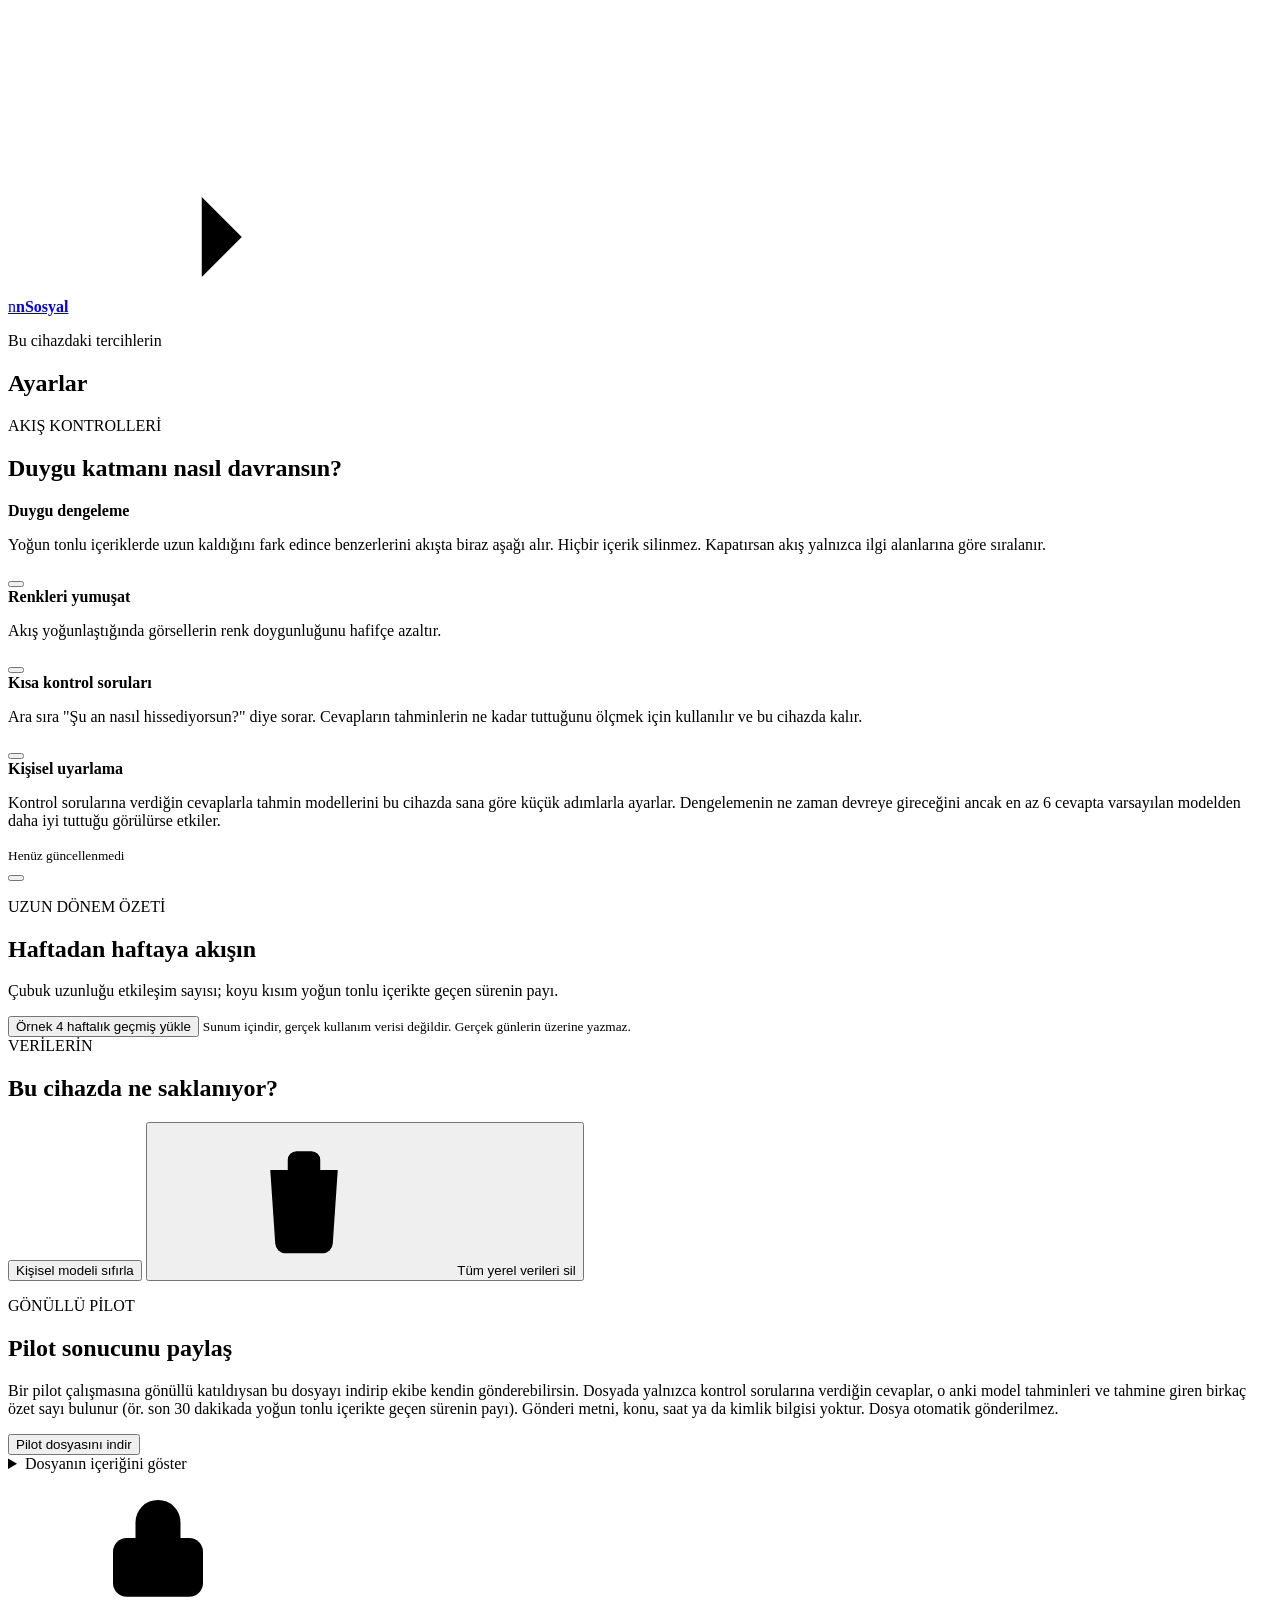
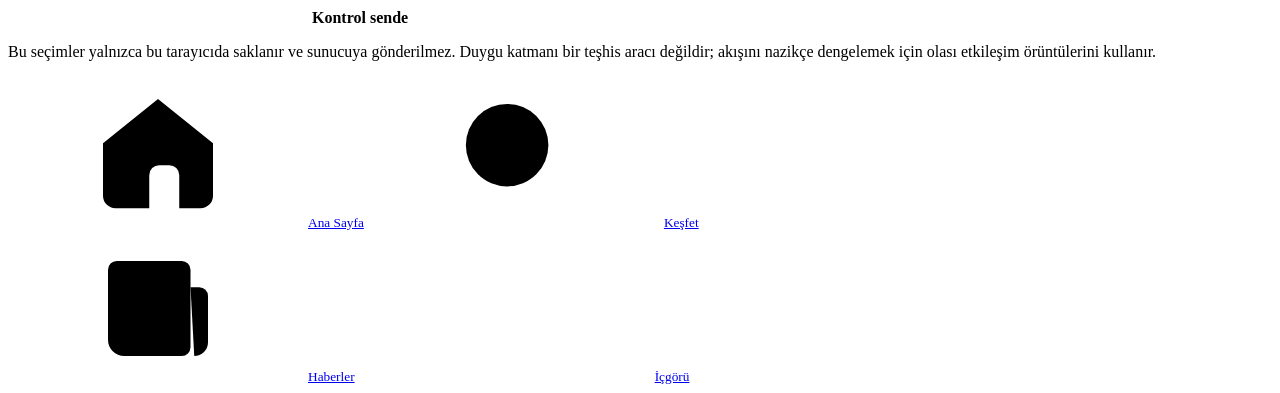
==== static/ayarlar.html @ 0f556bbb "." ====
<!DOCTYPE html>
<html lang="tr">
<head>
  <meta charset="UTF-8" />
  <meta name="viewport" content="width=device-width, initial-scale=1.0" />
  <meta name="theme-color" content="#ffffff" />
  <title>Ayarlar — NSosyal</title>
  <link rel="icon" href="/favicon.svg" type="image/svg+xml" />
  <link rel="manifest" href="/manifest.json" />
  <link rel="apple-touch-icon" href="/favicon.svg" />
  <link rel="stylesheet" href="/style.css?v=40" />
  <link rel="stylesheet" href="/arayuz.css?v=14" />
  <link rel="stylesheet" href="/tema.css?v=20" />
</head>
<body class="insight-body ayarlar-body">
<svg class="ikon-sprite" aria-hidden="true" focusable="false"><defs>
<symbol id="i-ev" viewBox="0 0 24 24"><path d="M3.2 10.6 12 3.5l8.8 7.1V19a2 2 0 0 1-2 2h-3.4v-5.3a1.6 1.6 0 0 0-1.6-1.6h-1.6a1.6 1.6 0 0 0-1.6 1.6V21H5.2a2 2 0 0 1-2-2Z"/></symbol>
<symbol id="i-haber" viewBox="0 0 24 24"><path d="M4 6.2a1.4 1.4 0 0 1 1.4-1.4h10.4a1.4 1.4 0 0 1 1.4 1.4v12.4a1.4 1.4 0 0 1-1.4 1.4H6.6A2.6 2.6 0 0 1 4 17.4Z"/><path d="M17.2 9h1.4A1.4 1.4 0 0 1 20 10.4v7.4a2.2 2.2 0 0 1-2.2 2.2"/><path d="M7.2 8.6h6.8M7.2 12h6.8M7.2 15.4h4.2"/></symbol>
<symbol id="i-icgoru" viewBox="0 0 24 24"><path d="M4.5 20.2V13M9.7 20.2V8.2M14.9 20.2v-4.6M20.1 20.2V4.4"/></symbol>
<symbol id="i-kesfet" viewBox="0 0 24 24"><circle cx="10.9" cy="10.9" r="6.6"/><path d="m15.8 15.8 4.3 4.3"/></symbol>
<symbol id="i-arti" viewBox="0 0 24 24"><path d="M12 5.4v13.2M5.4 12h13.2"/></symbol>
<symbol id="i-chevron" viewBox="0 0 24 24"><path d="m9.4 5.6 6.4 6.4-6.4 6.4"/></symbol>
<symbol id="i-kivilcim" viewBox="0 0 24 24"><path d="M12 2.8 13.6 9a3.5 3.5 0 0 0 2.4 2.4l6.2 1.6-6.2 1.6A3.5 3.5 0 0 0 13.6 17L12 23.2 10.4 17A3.5 3.5 0 0 0 8 14.6L1.8 13 8 11.4A3.5 3.5 0 0 0 10.4 9Z"/></symbol>
<symbol id="i-kilit" viewBox="0 0 24 24"><rect x="4.8" y="10.4" width="14.4" height="9.4" rx="2.2"/><path d="M8.4 10.4V7.9a3.6 3.6 0 0 1 7.2 0v2.5"/></symbol>
<symbol id="i-veri" viewBox="0 0 24 24"><path d="M4.4 16.6 9 11.2l3.6 3.1 6.4-7.3"/><path d="M14.6 7h4.8v4.6"/></symbol>
<symbol id="i-cop" viewBox="0 0 24 24"><path d="M4.8 7.2h14.4M9.4 7.2V5.6a1.4 1.4 0 0 1 1.4-1.4h2.4a1.4 1.4 0 0 1 1.4 1.4v1.6"/><path d="M6.6 7.2 7.4 19a1.6 1.6 0 0 0 1.6 1.5h6a1.6 1.6 0 0 0 1.6-1.5l.8-11.8"/></symbol>
<symbol id="i-ok-sag" viewBox="0 0 24 24"><path d="M4.6 12h14.2M12.9 6.3 18.7 12l-5.8 5.7"/></symbol>
</defs></svg>
  <main class="insight-page ayarlar-sayfa">
    <header class="insight-topbar"><a class="insight-brand" href="/index.html"><span class="brand-mark">n</span><b>nSosyal</b></a><a class="round-button" href="/index.html" aria-label="Akışa dön" title="Akışa dön"><svg class="ikon geri-ikon" aria-hidden="true"><use href="#i-chevron"/></svg></a></header>
    <section class="insight-hero"><p>Bu cihazdaki tercihlerin</p><h1>Ayarlar</h1></section>

    <section class="insight-chart-card ayar-kart" aria-labelledby="akis-baslik">
      <div class="chart-heading"><div><span>AKIŞ KONTROLLERİ</span><h2 id="akis-baslik">Duygu katmanı nasıl davransın?</h2></div></div>
      <div class="ayar-liste">
        <div class="ayar-satir">
          <div><b id="ayar-dengeleme-ad">Duygu dengeleme</b><p id="ayar-dengeleme-acik">Yoğun tonlu içeriklerde uzun kaldığını fark edince benzerlerini akışta biraz aşağı alır. Hiçbir içerik silinmez. Kapatırsan akış yalnızca ilgi alanlarına göre sıralanır.</p></div>
          <button class="anahtar" type="button" role="switch" aria-checked="true" data-ayar="dengeleme" aria-labelledby="ayar-dengeleme-ad" aria-describedby="ayar-dengeleme-acik"><span></span></button>
        </div>
        <div class="ayar-satir">
          <div><b id="ayar-doygunluk-ad">Renkleri yumuşat</b><p id="ayar-doygunluk-acik">Akış yoğunlaştığında görsellerin renk doygunluğunu hafifçe azaltır.</p></div>
          <button class="anahtar" type="button" role="switch" aria-checked="true" data-ayar="doygunluk" aria-labelledby="ayar-doygunluk-ad" aria-describedby="ayar-doygunluk-acik"><span></span></button>
        </div>
        <div class="ayar-satir">
          <div><b id="ayar-kontrol-ad">Kısa kontrol soruları</b><p id="ayar-kontrol-acik">Ara sıra "Şu an nasıl hissediyorsun?" diye sorar. Cevapların tahminlerin ne kadar tuttuğunu ölçmek için kullanılır ve bu cihazda kalır.</p></div>
          <button class="anahtar" type="button" role="switch" aria-checked="true" data-ayar="kontrolSorulari" aria-labelledby="ayar-kontrol-ad" aria-describedby="ayar-kontrol-acik"><span></span></button>
        </div>
        <div class="ayar-satir">
          <div><b id="ayar-kisisel-ad">Kişisel uyarlama</b><p id="ayar-kisisel-acik">Kontrol sorularına verdiğin cevaplarla tahmin modellerini bu cihazda sana göre küçük adımlarla ayarlar. Dengelemenin ne zaman devreye gireceğini ancak en az 6 cevapta varsayılan modelden daha iyi tuttuğu görülürse etkiler.</p><small id="kisisel-durum" class="ayar-alt">Henüz güncellenmedi</small></div>
          <button class="anahtar" type="button" role="switch" aria-checked="true" data-ayar="kisiselUyarlama" aria-labelledby="ayar-kisisel-ad" aria-describedby="ayar-kisisel-acik"><span></span></button>
        </div>
      </div>
      <p id="ayar-bildirim" class="ayar-bildirim" role="status" aria-live="polite"></p>
    </section>

    <section class="insight-chart-card" aria-labelledby="uzun-baslik">
      <div class="chart-heading"><div><span>UZUN DÖNEM ÖZETİ</span><h2 id="uzun-baslik">Haftadan haftaya akışın</h2></div><small id="ornek-rozet" class="ornek-rozet" hidden>Örnek veri içeriyor</small></div>
      <p id="uzun-karsilastirma" class="uzun-karsilastirma"></p>
      <div id="hafta-grafik" class="hafta-grafik"></div>
      <p class="hafta-aciklama">Çubuk uzunluğu etkileşim sayısı; koyu kısım yoğun tonlu içerikte geçen sürenin payı.</p>
      <div id="kontrol-dagilimi" class="kontrol-dagilimi"></div>
      <div class="ornek-kontrol">
        <button id="ornek-yukle" type="button" class="ikincil-buton">Örnek 4 haftalık geçmiş yükle</button>
        <button id="ornek-kaldir" type="button" class="ikincil-buton" hidden>Örnek geçmişi kaldır</button>
        <small>Sunum içindir, gerçek kullanım verisi değildir. Gerçek günlerin üzerine yazmaz.</small>
      </div>
    </section>

    <section class="insight-chart-card" aria-labelledby="veri-baslik">
      <div class="chart-heading"><div><span>VERİLERİN</span><h2 id="veri-baslik">Bu cihazda ne saklanıyor?</h2></div></div>
      <ul id="veri-listesi" class="veri-listesi"></ul>
      <div class="veri-eylemleri">
        <button id="kisisel-sifirla" type="button" class="ikincil-buton">Kişisel modeli sıfırla</button>
        <button id="tumunu-sil" type="button" class="tehlike-buton"><svg class="ikon ikon-sm" aria-hidden="true"><use href="#i-cop"/></svg> Tüm yerel verileri sil</button>
      </div>
      <p id="veri-bildirim" class="ayar-bildirim" role="status" aria-live="polite"></p>
    </section>

    <section class="insight-chart-card" aria-labelledby="pilot-baslik">
      <div class="chart-heading"><div><span>GÖNÜLLÜ PİLOT</span><h2 id="pilot-baslik">Pilot sonucunu paylaş</h2></div></div>
      <p class="pilot-aciklama">Bir pilot çalışmasına gönüllü katıldıysan bu dosyayı indirip ekibe kendin gönderebilirsin. Dosyada yalnızca kontrol sorularına verdiğin cevaplar, o anki model tahminleri ve tahmine giren birkaç özet sayı bulunur (ör. son 30 dakikada yoğun tonlu içerikte geçen sürenin payı). Gönderi metni, konu, saat ya da kimlik bilgisi yoktur. Dosya otomatik gönderilmez.</p>
      <div class="veri-eylemleri"><button id="pilot-indir" type="button" class="ikincil-buton">Pilot dosyasını indir</button></div>
      <details class="pilot-onizleme"><summary>Dosyanın içeriğini göster</summary><pre id="pilot-icerik" tabindex="0"></pre></details>
    </section>

    <section class="insight-data-note"><b><svg class="ikon ikon-sm" aria-hidden="true"><use href="#i-kilit"/></svg> Kontrol sende</b><p>Bu seçimler yalnızca bu tarayıcıda saklanır ve sunucuya gönderilmez. Duygu katmanı bir teşhis aracı değildir; akışını nazikçe dengelemek için olası etkileşim örüntülerini kullanır.</p></section>
  </main>
  <nav class="bottom-nav insight-nav" aria-label="Alt menü"><a class="nav-item" href="/index.html"><span><svg class="ikon" aria-hidden="true"><use href="#i-ev"/></svg></span><small>Ana Sayfa</small></a><a class="nav-item" href="/kesfet.html"><span><svg class="ikon" aria-hidden="true"><use href="#i-kesfet"/></svg></span><small>Keşfet</small></a><a class="create-button" href="/index.html?compose=1" aria-label="Yeni gönderi"><svg class="ikon ikon-lg" aria-hidden="true"><use href="#i-arti"/></svg></a><a class="nav-item" href="/haberler.html"><span><svg class="ikon" aria-hidden="true"><use href="#i-haber"/></svg></span><small>Haberler</small></a><a class="nav-item" href="/rapor.html"><span><svg class="ikon" aria-hidden="true"><use href="#i-icgoru"/></svg></span><small>İçgörü</small></a></nav>
  <script src="/trained-weights.js?v=2"></script>
  <script src="/trained-models.js?v=5"></script>
  <script src="/local-agent.js?v=19"></script>
  <script src="/ayarlar.js?v=4"></script>
  <script src="/erisim.js?v=1"></script>
</body>
</html>
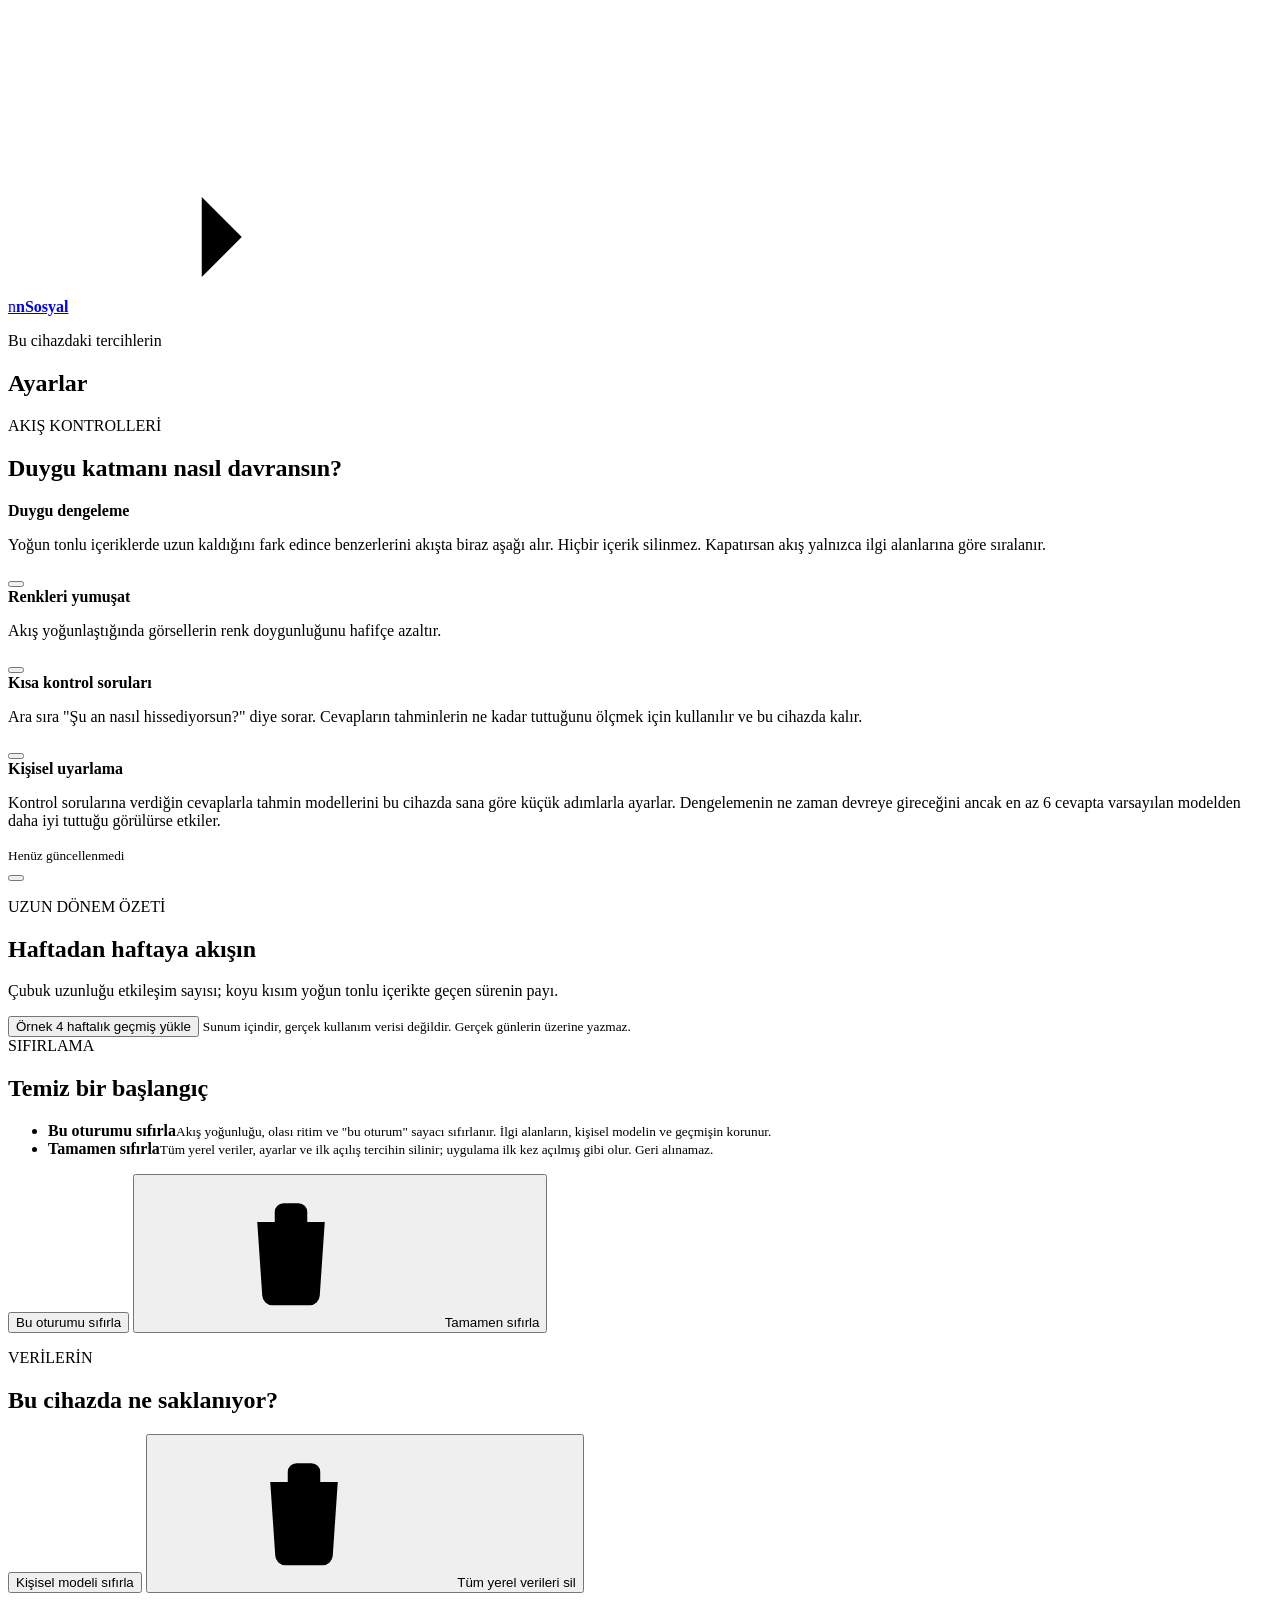
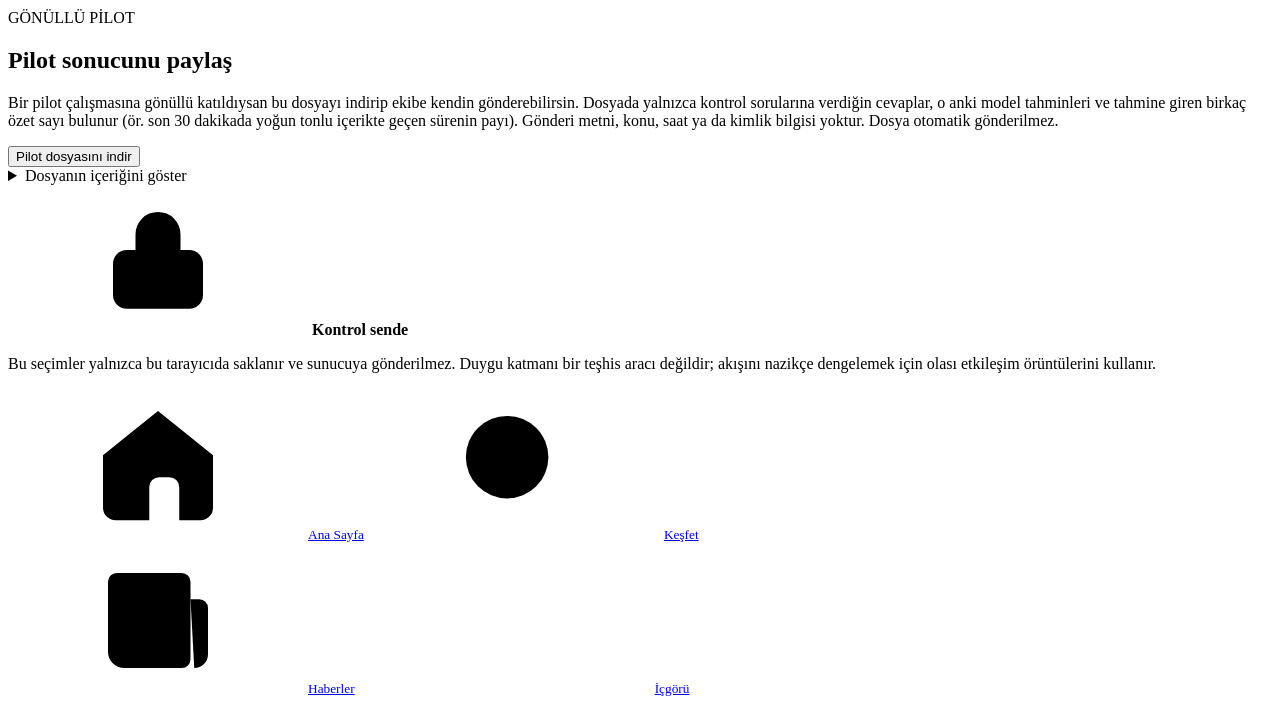
==== commit ac305eb1: "." ====
--- a/static/ayarlar.html
+++ b/static/ayarlar.html
@@ -10,7 +10,7 @@
   <link rel="apple-touch-icon" href="/favicon.svg" />
   <link rel="stylesheet" href="/style.css?v=40" />
   <link rel="stylesheet" href="/arayuz.css?v=14" />
-  <link rel="stylesheet" href="/tema.css?v=20" />
+  <link rel="stylesheet" href="/tema.css?v=22" />
 </head>
 <body class="insight-body ayarlar-body">
 <svg class="ikon-sprite" aria-hidden="true" focusable="false"><defs>
@@ -66,6 +66,19 @@
       </div>
     </section>
 
+    <section class="insight-chart-card" aria-labelledby="sifirla-baslik">
+      <div class="chart-heading"><div><span>SIFIRLAMA</span><h2 id="sifirla-baslik">Temiz bir başlangıç</h2></div></div>
+      <ul class="veri-listesi">
+        <li><b>Bu oturumu sıfırla</b><small>Akış yoğunluğu, olası ritim ve "bu oturum" sayacı sıfırlanır. İlgi alanların, kişisel modelin ve geçmişin korunur.</small></li>
+        <li><b>Tamamen sıfırla</b><small>Tüm yerel veriler, ayarlar ve ilk açılış tercihin silinir; uygulama ilk kez açılmış gibi olur. Geri alınamaz.</small></li>
+      </ul>
+      <div class="veri-eylemleri">
+        <button id="oturum-sifirla" type="button" class="ikincil-buton">Bu oturumu sıfırla</button>
+        <button id="tamamen-sifirla" type="button" class="tehlike-buton"><svg class="ikon ikon-sm" aria-hidden="true"><use href="#i-cop"/></svg> Tamamen sıfırla</button>
+      </div>
+      <p id="sifirla-bildirim" class="ayar-bildirim" role="status" aria-live="polite"></p>
+    </section>
+
     <section class="insight-chart-card" aria-labelledby="veri-baslik">
       <div class="chart-heading"><div><span>VERİLERİN</span><h2 id="veri-baslik">Bu cihazda ne saklanıyor?</h2></div></div>
       <ul id="veri-listesi" class="veri-listesi"></ul>
@@ -88,8 +101,8 @@
   <nav class="bottom-nav insight-nav" aria-label="Alt menü"><a class="nav-item" href="/index.html"><span><svg class="ikon" aria-hidden="true"><use href="#i-ev"/></svg></span><small>Ana Sayfa</small></a><a class="nav-item" href="/kesfet.html"><span><svg class="ikon" aria-hidden="true"><use href="#i-kesfet"/></svg></span><small>Keşfet</small></a><a class="create-button" href="/index.html?compose=1" aria-label="Yeni gönderi"><svg class="ikon ikon-lg" aria-hidden="true"><use href="#i-arti"/></svg></a><a class="nav-item" href="/haberler.html"><span><svg class="ikon" aria-hidden="true"><use href="#i-haber"/></svg></span><small>Haberler</small></a><a class="nav-item" href="/rapor.html"><span><svg class="ikon" aria-hidden="true"><use href="#i-icgoru"/></svg></span><small>İçgörü</small></a></nav>
   <script src="/trained-weights.js?v=2"></script>
   <script src="/trained-models.js?v=5"></script>
-  <script src="/local-agent.js?v=19"></script>
-  <script src="/ayarlar.js?v=4"></script>
+  <script src="/local-agent.js?v=21"></script>
+  <script src="/ayarlar.js?v=5"></script>
   <script src="/erisim.js?v=1"></script>
 </body>
 </html>
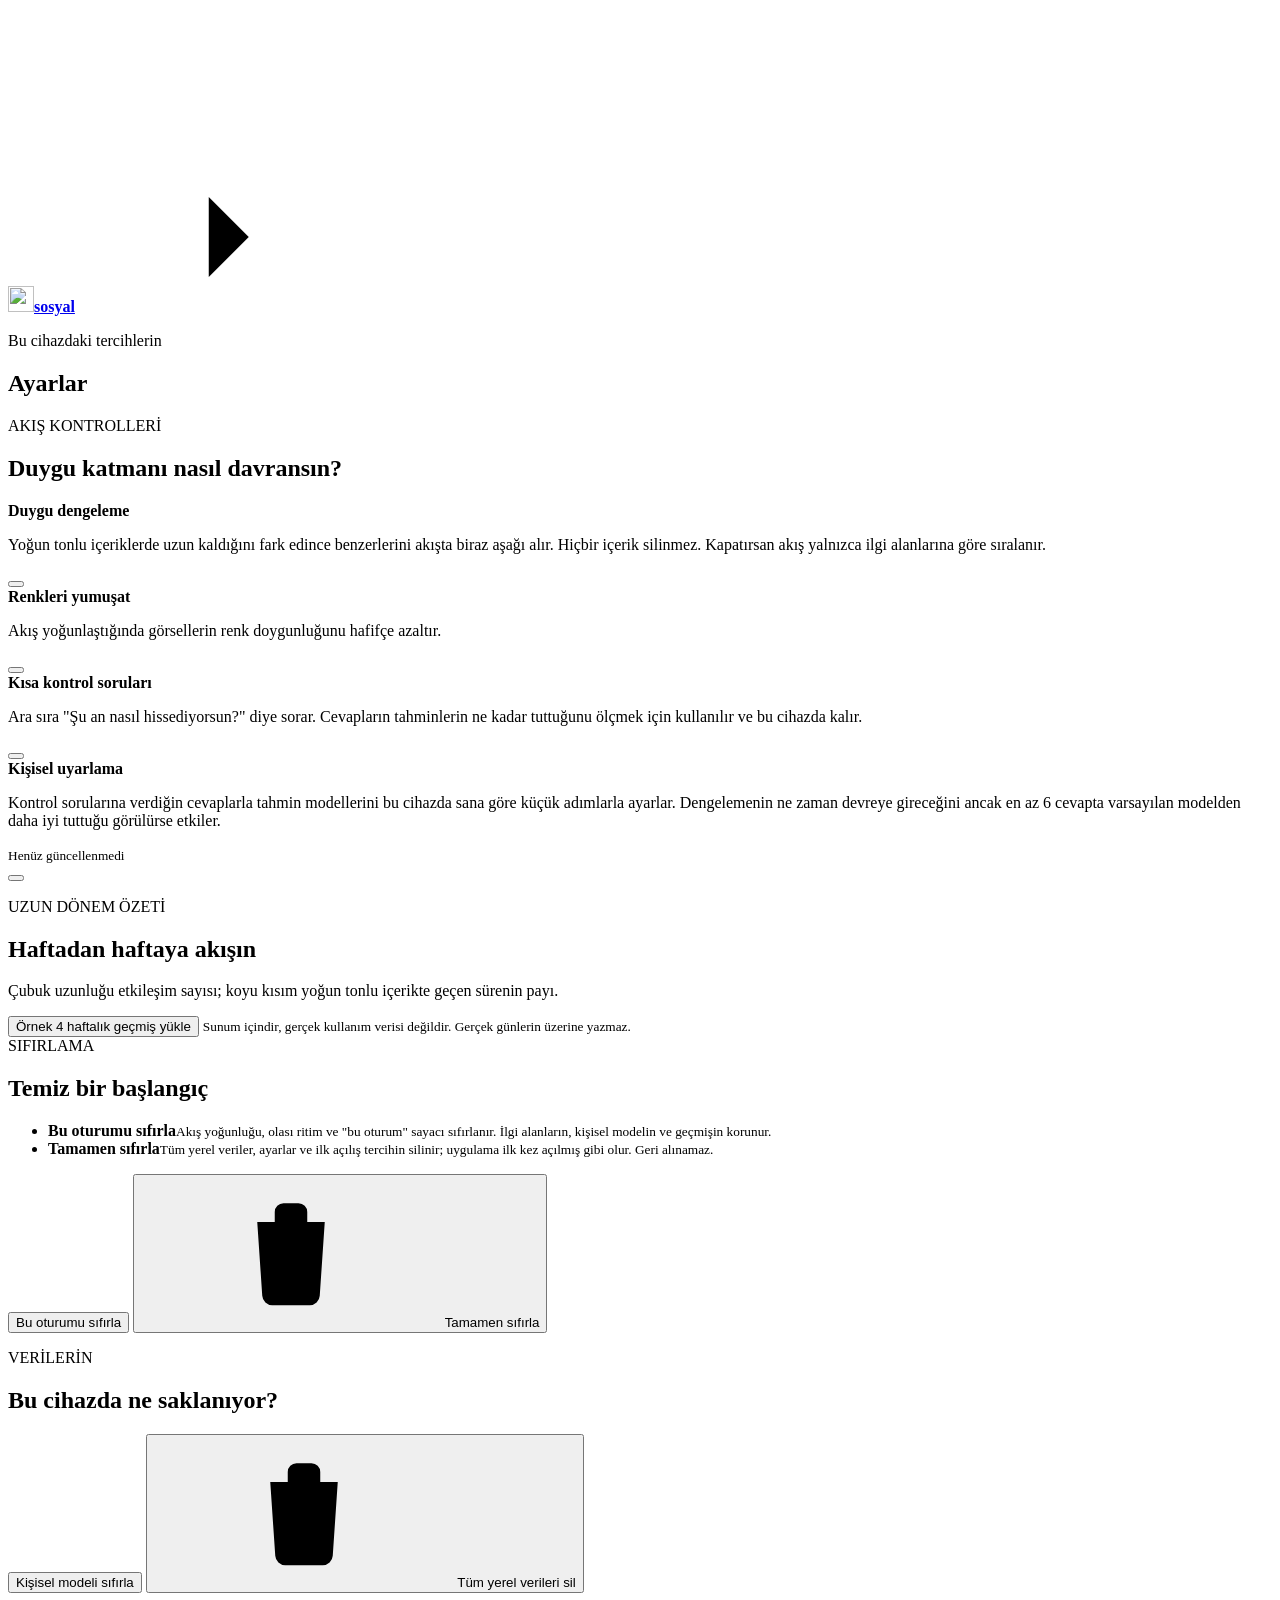
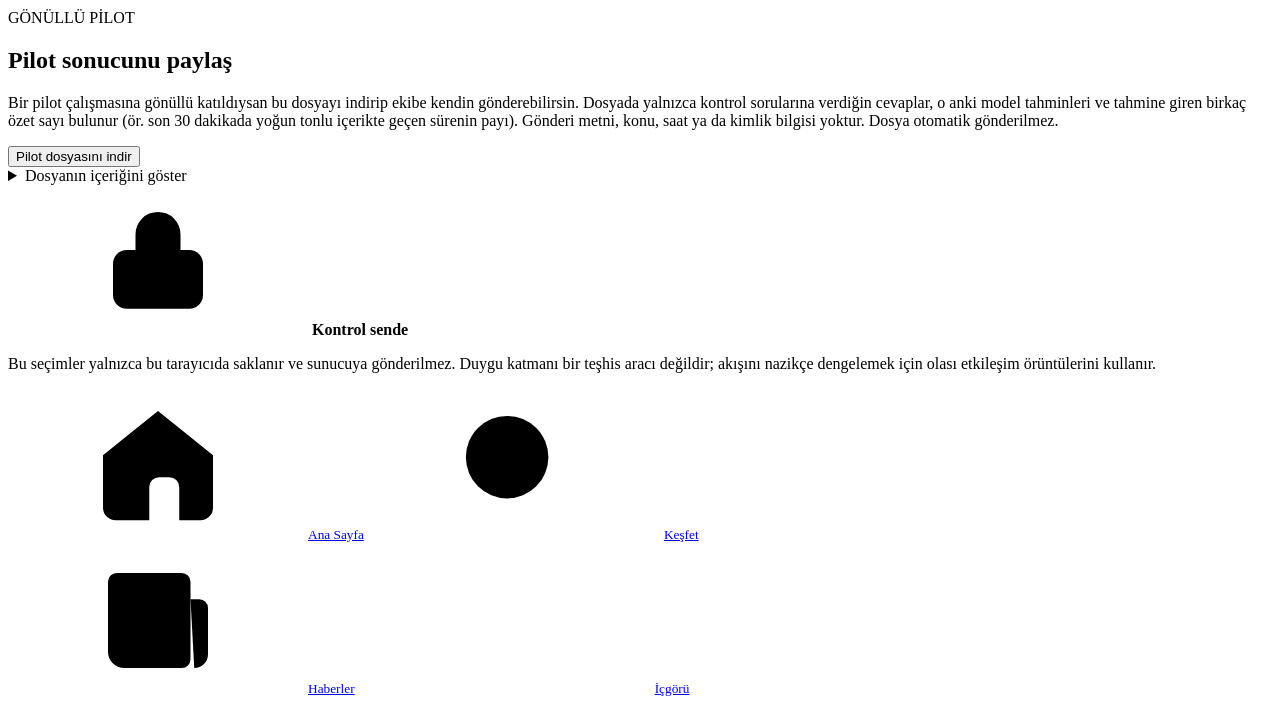
==== commit b98dac26: "." ====
--- a/static/ayarlar.html
+++ b/static/ayarlar.html
@@ -8,9 +8,9 @@
   <link rel="icon" href="/favicon.svg" type="image/svg+xml" />
   <link rel="manifest" href="/manifest.json" />
   <link rel="apple-touch-icon" href="/favicon.svg" />
-  <link rel="stylesheet" href="/style.css?v=40" />
-  <link rel="stylesheet" href="/arayuz.css?v=14" />
-  <link rel="stylesheet" href="/tema.css?v=22" />
+  <link rel="stylesheet" href="/style.css?v=42" />
+  <link rel="stylesheet" href="/arayuz.css?v=15" />
+  <link rel="stylesheet" href="/tema.css?v=24" />
 </head>
 <body class="insight-body ayarlar-body">
 <svg class="ikon-sprite" aria-hidden="true" focusable="false"><defs>
@@ -27,7 +27,7 @@
 <symbol id="i-ok-sag" viewBox="0 0 24 24"><path d="M4.6 12h14.2M12.9 6.3 18.7 12l-5.8 5.7"/></symbol>
 </defs></svg>
   <main class="insight-page ayarlar-sayfa">
-    <header class="insight-topbar"><a class="insight-brand" href="/index.html"><span class="brand-mark">n</span><b>nSosyal</b></a><a class="round-button" href="/index.html" aria-label="Akışa dön" title="Akışa dön"><svg class="ikon geri-ikon" aria-hidden="true"><use href="#i-chevron"/></svg></a></header>
+    <header class="insight-topbar"><a class="insight-brand" href="/index.html" aria-label="NSosyal ana sayfa"><img class="marka-n" src="/logo.svg" alt="" width="26" height="26"><b>sosyal</b></a><a class="round-button" href="/index.html" aria-label="Akışa dön" title="Akışa dön"><svg class="ikon geri-ikon" aria-hidden="true"><use href="#i-chevron"/></svg></a></header>
     <section class="insight-hero"><p>Bu cihazdaki tercihlerin</p><h1>Ayarlar</h1></section>
 
     <section class="insight-chart-card ayar-kart" aria-labelledby="akis-baslik">
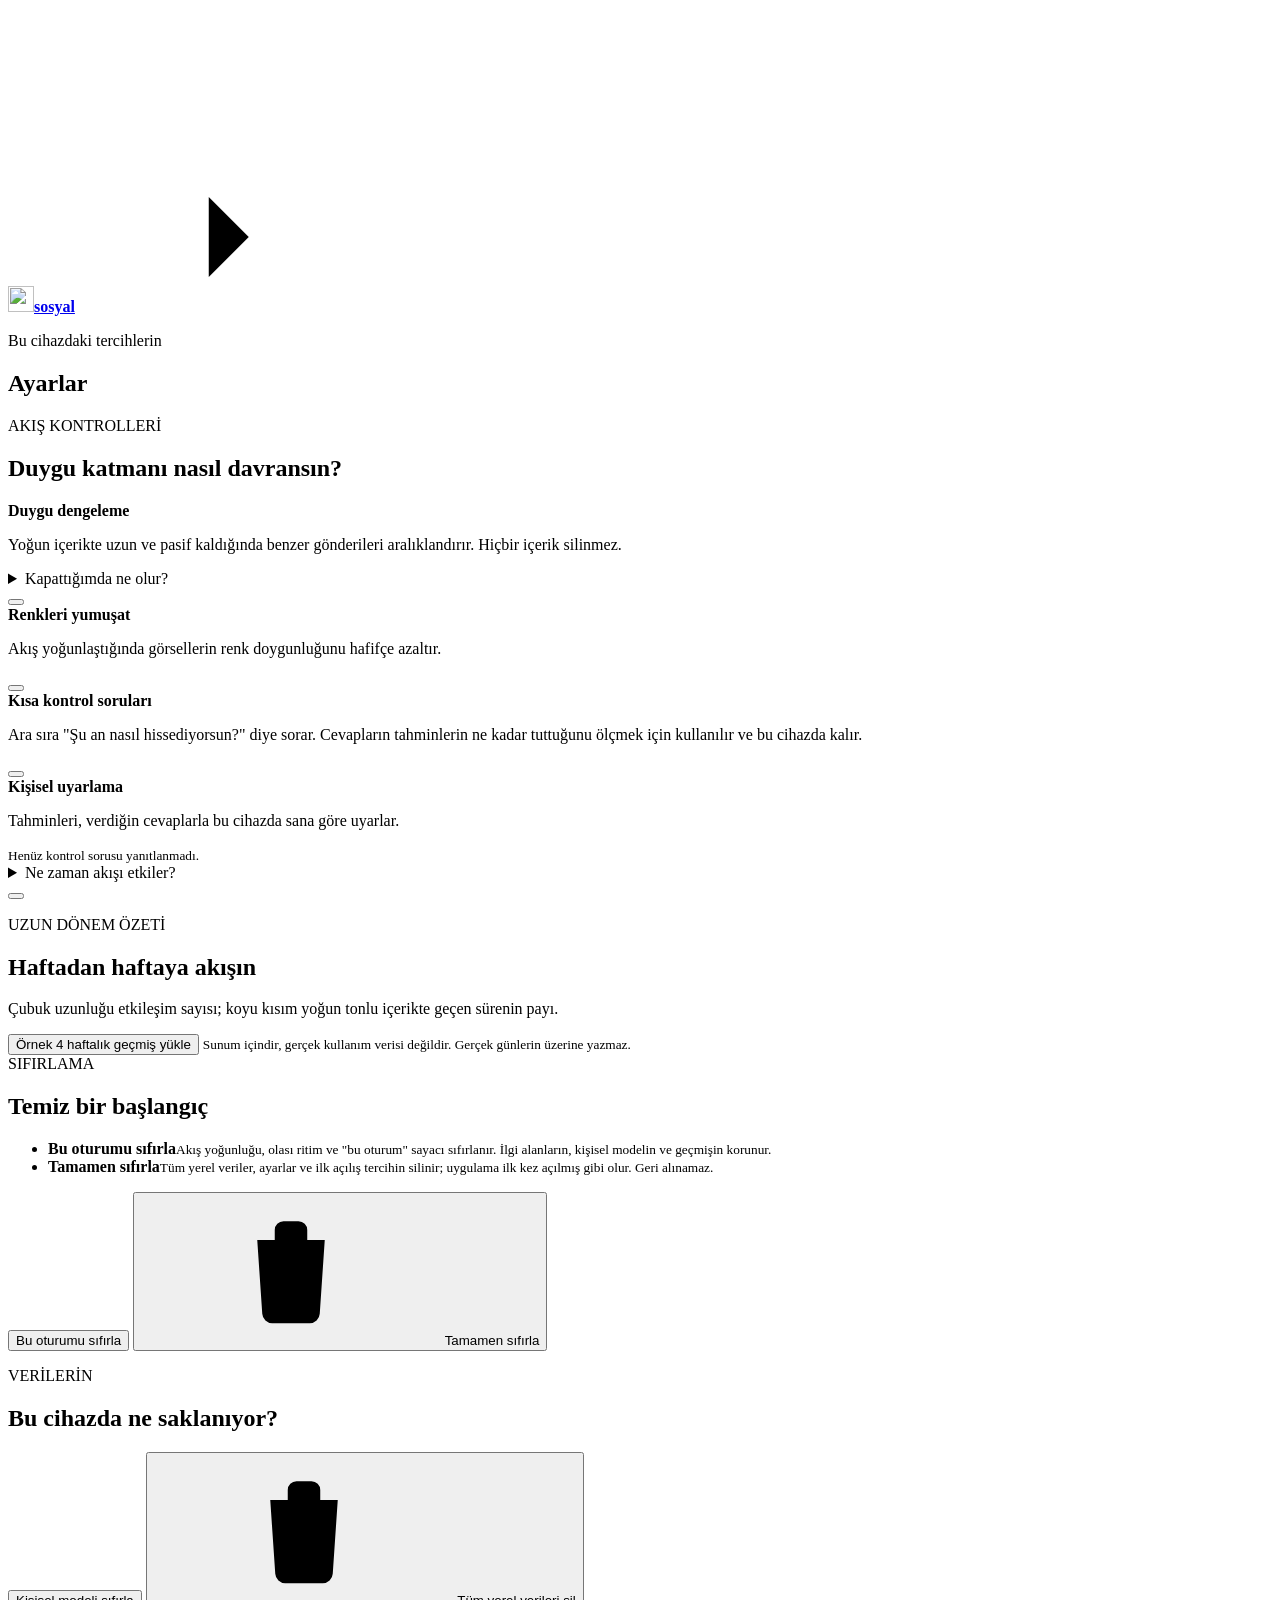
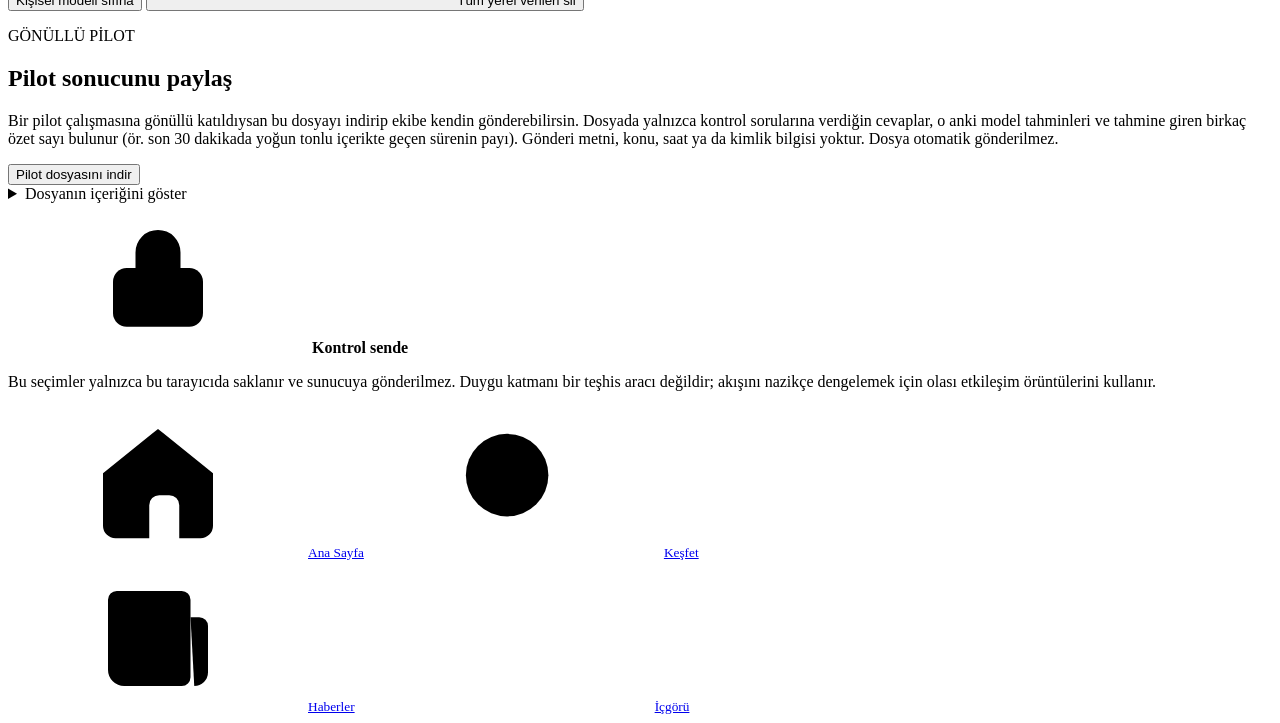
==== commit 0f900a2b: "." ====
--- a/static/ayarlar.html
+++ b/static/ayarlar.html
@@ -10,7 +10,7 @@
   <link rel="apple-touch-icon" href="/favicon.svg" />
   <link rel="stylesheet" href="/style.css?v=42" />
   <link rel="stylesheet" href="/arayuz.css?v=15" />
-  <link rel="stylesheet" href="/tema.css?v=24" />
+  <link rel="stylesheet" href="/tema.css?v=27" />
 </head>
 <body class="insight-body ayarlar-body">
 <svg class="ikon-sprite" aria-hidden="true" focusable="false"><defs>
@@ -27,14 +27,14 @@
 <symbol id="i-ok-sag" viewBox="0 0 24 24"><path d="M4.6 12h14.2M12.9 6.3 18.7 12l-5.8 5.7"/></symbol>
 </defs></svg>
   <main class="insight-page ayarlar-sayfa">
-    <header class="insight-topbar"><a class="insight-brand" href="/index.html" aria-label="NSosyal ana sayfa"><img class="marka-n" src="/logo.svg" alt="" width="26" height="26"><b>sosyal</b></a><a class="round-button" href="/index.html" aria-label="Akışa dön" title="Akışa dön"><svg class="ikon geri-ikon" aria-hidden="true"><use href="#i-chevron"/></svg></a></header>
+    <header class="insight-topbar"><a class="insight-brand" href="/index.html" aria-label="NSosyal ana sayfa"><img class="marka-n" src="/logo.svg?v=2" alt="" width="26" height="26"><b>sosyal</b></a><a class="round-button" href="/index.html" aria-label="Akışa dön" title="Akışa dön"><svg class="ikon geri-ikon" aria-hidden="true"><use href="#i-chevron"/></svg></a></header>
     <section class="insight-hero"><p>Bu cihazdaki tercihlerin</p><h1>Ayarlar</h1></section>
 
     <section class="insight-chart-card ayar-kart" aria-labelledby="akis-baslik">
       <div class="chart-heading"><div><span>AKIŞ KONTROLLERİ</span><h2 id="akis-baslik">Duygu katmanı nasıl davransın?</h2></div></div>
       <div class="ayar-liste">
         <div class="ayar-satir">
-          <div><b id="ayar-dengeleme-ad">Duygu dengeleme</b><p id="ayar-dengeleme-acik">Yoğun tonlu içeriklerde uzun kaldığını fark edince benzerlerini akışta biraz aşağı alır. Hiçbir içerik silinmez. Kapatırsan akış yalnızca ilgi alanlarına göre sıralanır.</p></div>
+          <div><b id="ayar-dengeleme-ad">Duygu dengeleme</b><p id="ayar-dengeleme-acik">Yoğun içerikte uzun ve pasif kaldığında benzer gönderileri aralıklandırır. Hiçbir içerik silinmez.</p><details class="ayar-ayrinti"><summary>Kapattığımda ne olur?</summary><p>Akış ilgi alanların ve içerik çeşitliliğine göre sıralanmaya devam eder.</p></details></div>
           <button class="anahtar" type="button" role="switch" aria-checked="true" data-ayar="dengeleme" aria-labelledby="ayar-dengeleme-ad" aria-describedby="ayar-dengeleme-acik"><span></span></button>
         </div>
         <div class="ayar-satir">
@@ -46,7 +46,7 @@
           <button class="anahtar" type="button" role="switch" aria-checked="true" data-ayar="kontrolSorulari" aria-labelledby="ayar-kontrol-ad" aria-describedby="ayar-kontrol-acik"><span></span></button>
         </div>
         <div class="ayar-satir">
-          <div><b id="ayar-kisisel-ad">Kişisel uyarlama</b><p id="ayar-kisisel-acik">Kontrol sorularına verdiğin cevaplarla tahmin modellerini bu cihazda sana göre küçük adımlarla ayarlar. Dengelemenin ne zaman devreye gireceğini ancak en az 6 cevapta varsayılan modelden daha iyi tuttuğu görülürse etkiler.</p><small id="kisisel-durum" class="ayar-alt">Henüz güncellenmedi</small></div>
+          <div><b id="ayar-kisisel-ad">Kişisel uyarlama</b><p id="ayar-kisisel-acik">Tahminleri, verdiğin cevaplarla bu cihazda sana göre uyarlar.</p><small id="kisisel-durum" class="ayar-alt">Henüz kontrol sorusu yanıtlanmadı.</small><details class="ayar-ayrinti"><summary>Ne zaman akışı etkiler?</summary><p>Dengelemenin ne zaman başlayacağını ancak en az 6 yanıtla değerlendirildikten ve varsayılan tahminden daha iyi sonuç verdikten sonra etkiler. Kişisel ruh hali tahminleri sıralamayı değiştirmez.</p></details></div>
           <button class="anahtar" type="button" role="switch" aria-checked="true" data-ayar="kisiselUyarlama" aria-labelledby="ayar-kisisel-ad" aria-describedby="ayar-kisisel-acik"><span></span></button>
         </div>
       </div>
@@ -99,10 +99,10 @@
     <section class="insight-data-note"><b><svg class="ikon ikon-sm" aria-hidden="true"><use href="#i-kilit"/></svg> Kontrol sende</b><p>Bu seçimler yalnızca bu tarayıcıda saklanır ve sunucuya gönderilmez. Duygu katmanı bir teşhis aracı değildir; akışını nazikçe dengelemek için olası etkileşim örüntülerini kullanır.</p></section>
   </main>
   <nav class="bottom-nav insight-nav" aria-label="Alt menü"><a class="nav-item" href="/index.html"><span><svg class="ikon" aria-hidden="true"><use href="#i-ev"/></svg></span><small>Ana Sayfa</small></a><a class="nav-item" href="/kesfet.html"><span><svg class="ikon" aria-hidden="true"><use href="#i-kesfet"/></svg></span><small>Keşfet</small></a><a class="create-button" href="/index.html?compose=1" aria-label="Yeni gönderi"><svg class="ikon ikon-lg" aria-hidden="true"><use href="#i-arti"/></svg></a><a class="nav-item" href="/haberler.html"><span><svg class="ikon" aria-hidden="true"><use href="#i-haber"/></svg></span><small>Haberler</small></a><a class="nav-item" href="/rapor.html"><span><svg class="ikon" aria-hidden="true"><use href="#i-icgoru"/></svg></span><small>İçgörü</small></a></nav>
-  <script src="/trained-weights.js?v=2"></script>
-  <script src="/trained-models.js?v=5"></script>
+  <script src="/trained-weights.js?v=3"></script>
+  <script src="/trained-models.js?v=7"></script>
   <script src="/local-agent.js?v=21"></script>
-  <script src="/ayarlar.js?v=5"></script>
+  <script src="/ayarlar.js?v=6"></script>
   <script src="/erisim.js?v=1"></script>
 </body>
 </html>
